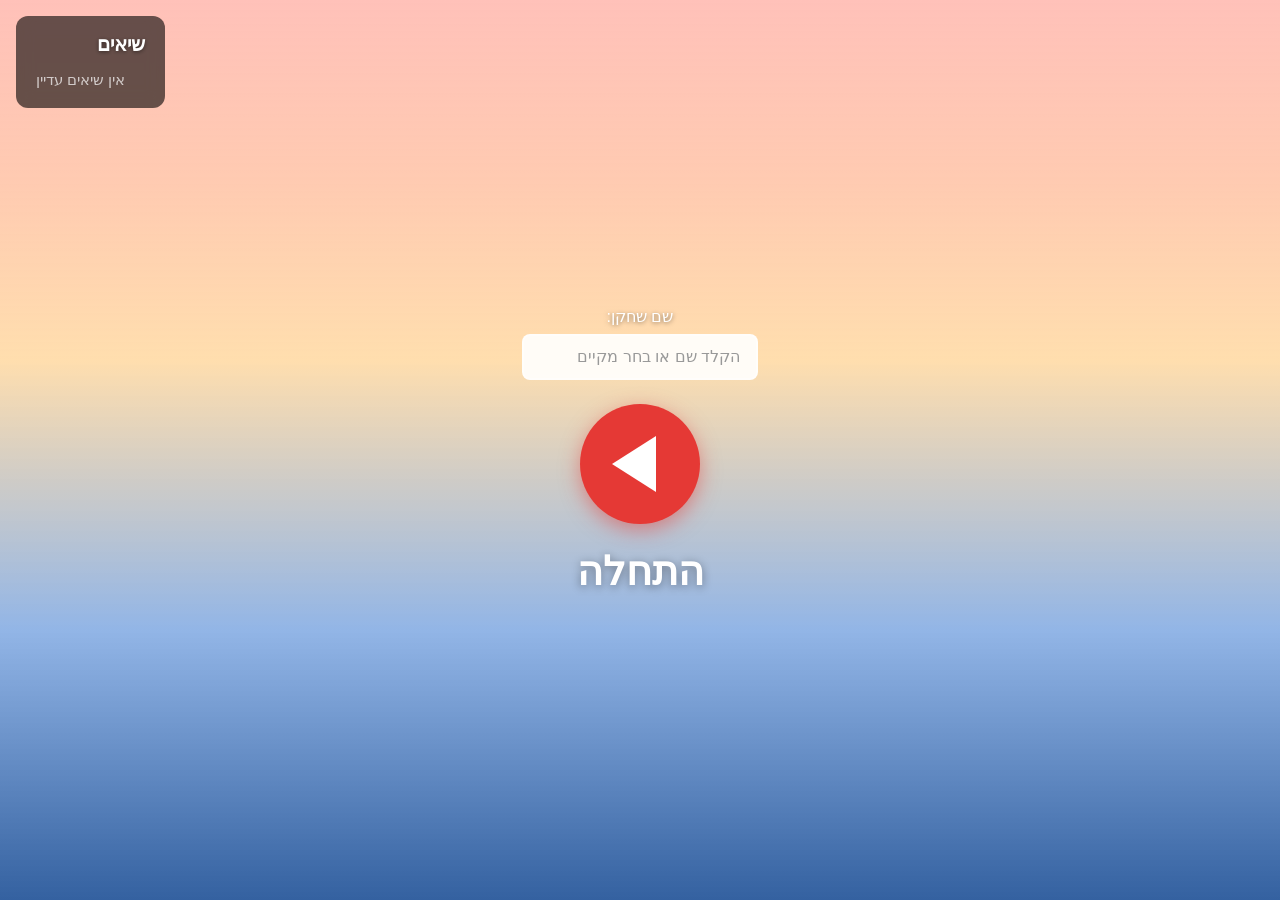
==== index.html @ 1b69e371 "Initial commit: sea-click game Co-authored-by: Cursor <cursoragent@cursor.com>" ====
<!DOCTYPE html>
<html lang="he" dir="rtl">
<head>
    <meta charset="UTF-8">
    <meta name="viewport" content="width=device-width, initial-scale=1.0, viewport-fit=cover">
    <meta name="theme-color" content="#e53935">
    <title>sea-click</title>
    <link rel="icon" type="image/svg+xml" href="icon.svg">
    <link rel="apple-touch-icon" href="icon.svg">
    <link rel="manifest" href="manifest.json">
    <link rel="stylesheet" href="styles.css">
</head>
<body>
    <div class="background"></div>

    <div class="high-scores" id="highScores">
        <h3 class="high-scores-title">שיאים</h3>
        <ol class="high-scores-list" id="highScoresList"></ol>
    </div>
    
    <div class="start-screen" id="startScreen">
        <div class="player-name-section">
            <label for="playerName">שם שחקן:</label>
            <input type="text" id="playerName" list="playerNames" placeholder="הקלד שם או בחר מקיים">
            <datalist id="playerNames"></datalist>
            <p class="player-name-error hidden" id="playerNameError">יש לבחור או ליצור שחקן כדי להתחיל</p>
        </div>
        <button class="play-button" id="playButton" aria-label="התחלה">
            <span class="play-triangle"></span>
        </button>
        <h1 class="start-text" id="startText">התחלה</h1>
    </div>

    <div class="countdown-screen hidden" id="countdownScreen">
        <div class="candies-container" id="candiesContainer"></div>
        <div class="countdown-number" id="countdownNumber">5.0</div>
        <div class="clicks-during-countdown">לחיצות: <span id="clickCount">0</span></div>
    </div>

    <div class="results-screen hidden" id="resultsScreen">
        <h2 class="results-title">סיימת!</h2>
        <div class="results-count">לחצת <span id="finalClickCount">0</span> פעמים</div>
        <p class="results-hint">יחזור להתחלה בעוד 5 שניות</p>
    </div>

    <audio id="bgMusic" loop preload="auto">
        <source src="audio/ocean.mp3" type="audio/mpeg">
        <source src="https://www.orangefreesounds.com/wp-content/uploads/2015/08/Ocean-waves.mp3" type="audio/mpeg">
    </audio>

    <script src="app.js"></script>
</body>
</html>
---- styles.css ----
* {
    margin: 0;
    padding: 0;
    box-sizing: border-box;
}

html {
    -webkit-tap-highlight-color: transparent;
    touch-action: manipulation;
}

body {
    width: 100vw;
    height: 100vh;
    min-height: -webkit-fill-available;
    overflow: hidden;
    display: flex;
    justify-content: center;
    align-items: center;
    user-select: none;
    -webkit-user-select: none;
    -moz-user-select: none;
}

body::selection {
    background: transparent;
}

/* High scores table */
.high-scores {
    position: fixed;
    top: max(16px, env(safe-area-inset-top));
    left: max(16px, env(safe-area-inset-left));
    background: rgba(0, 0, 0, 0.6);
    backdrop-filter: blur(8px);
    -webkit-backdrop-filter: blur(8px);
    border-radius: 12px;
    padding: 16px 20px;
    min-width: 140px;
    max-width: 45vw;
    z-index: 10;
}

.high-scores-title {
    font-family: 'Segoe UI', Tahoma, Geneva, Verdana, sans-serif;
    font-size: 1.25rem;
    color: white;
    margin-bottom: 12px;
    text-shadow: 0 1px 4px rgba(0, 0, 0, 0.5);
}

.high-scores-list {
    font-family: 'Segoe UI', Tahoma, Geneva, Verdana, sans-serif;
    font-size: 0.95rem;
    color: white;
    padding-right: 20px;
    line-height: 1.6;
}

.high-scores-list:empty::before {
    content: "אין שיאים עדיין";
    color: rgba(255, 255, 255, 0.7);
}

/* Player name section */
.player-name-section {
    display: flex;
    flex-direction: column;
    align-items: center;
    gap: 8px;
}

.player-name-section label {
    font-family: 'Segoe UI', Tahoma, Geneva, Verdana, sans-serif;
    font-size: 1rem;
    color: white;
    text-shadow: 0 1px 4px rgba(0, 0, 0, 0.5);
}

.player-name-section input {
    font-family: 'Segoe UI', Tahoma, Geneva, Verdana, sans-serif;
    font-size: 16px;
    padding: 12px 16px;
    border-radius: 8px;
    border: 2px solid rgba(255, 255, 255, 0.5);
    background: rgba(255, 255, 255, 0.9);
    min-width: 180px;
    max-width: 90vw;
    user-select: text;
}

.player-name-section input::placeholder {
    color: #999;
}

.player-name-section input.error {
    border-color: #e53935;
}

.player-name-error {
    font-family: 'Segoe UI', Tahoma, Geneva, Verdana, sans-serif;
    font-size: 0.9rem;
    color: #ffcdd2;
    margin-top: 4px;
}

.player-name-error.hidden {
    display: none;
}

.background {
    position: fixed;
    top: 0;
    left: 0;
    width: 100%;
    height: 100%;
    background: 
        linear-gradient(
            to bottom,
            rgba(255, 100, 80, 0.4) 0%,
            rgba(255, 150, 100, 0.5) 20%,
            rgba(255, 200, 120, 0.6) 40%,
            rgba(100, 150, 220, 0.7) 70%,
            rgba(30, 80, 150, 0.9) 100%
        ),
        url('https://images.unsplash.com/photo-1507525428034-b723cf961d3e?auto=format&fit=crop&w=1920&q=80') center/cover no-repeat;
    z-index: -1;
}

.start-screen {
    display: flex;
    flex-direction: column;
    align-items: center;
    gap: 24px;
    padding: env(safe-area-inset-top) env(safe-area-inset-right) env(safe-area-inset-bottom) env(safe-area-inset-left);
    transition: opacity 0.5s cubic-bezier(0.4, 0, 0.2, 1), transform 0.5s cubic-bezier(0.4, 0, 0.2, 1);
}

.start-screen .play-button {
    animation: play-button-enter 0.6s cubic-bezier(0.34, 1.56, 0.64, 1) both;
}

.start-screen .start-text {
    animation: play-button-enter 0.6s cubic-bezier(0.34, 1.56, 0.64, 1) 0.1s both;
}

@keyframes play-button-enter {
    from {
        opacity: 0;
        transform: scale(0.5);
    }
    to {
        opacity: 1;
        transform: scale(1);
    }
}

.start-screen.hidden {
    opacity: 0;
    transform: scale(0.95);
    pointer-events: none;
}

.play-button {
    width: clamp(80px, 22vw, 120px);
    height: clamp(80px, 22vw, 120px);
    border-radius: 50%;
    background: #e53935;
    border: none;
    cursor: pointer;
    display: flex;
    justify-content: center;
    align-items: center;
    box-shadow: 0 6px 20px rgba(229, 57, 53, 0.5);
    transition: transform 0.2s ease, box-shadow 0.2s ease;
}

@media (hover: hover) {
    .play-button:hover {
        transform: scale(1.05);
        box-shadow: 0 8px 28px rgba(229, 57, 53, 0.6);
    }
}

.play-button:active {
    transform: scale(0.98);
}

.play-triangle {
    width: 0;
    height: 0;
    border-top: min(28px, 7vw) solid transparent;
    border-bottom: min(28px, 7vw) solid transparent;
    border-right: min(44px, 11vw) solid white;
    transform: translateX(-6px);
}

.start-text {
    font-family: 'Segoe UI', Tahoma, Geneva, Verdana, sans-serif;
    font-size: 2.5rem;
    font-weight: 700;
    color: white;
    text-shadow: 0 2px 10px rgba(0, 0, 0, 0.4);
}

/* Countdown screen */
.countdown-screen,
.results-screen {
    position: fixed;
    top: 0;
    left: 0;
    width: 100%;
    height: 100%;
    display: flex;
    flex-direction: column;
    justify-content: center;
    align-items: center;
    gap: 24px;
    cursor: pointer;
    padding: env(safe-area-inset-top) env(safe-area-inset-right) env(safe-area-inset-bottom) env(safe-area-inset-left);
    transition: opacity 0.5s cubic-bezier(0.4, 0, 0.2, 1), transform 0.5s cubic-bezier(0.4, 0, 0.2, 1);
}

.countdown-screen {
    animation: screen-enter 0.5s ease-out;
}

.results-screen {
    animation: screen-enter 0.5s ease-out;
}

@keyframes screen-enter {
    from {
        opacity: 0;
        transform: scale(0.96);
    }
    to {
        opacity: 1;
        transform: scale(1);
    }
}

.countdown-screen.hidden,
.results-screen.hidden {
    opacity: 0;
    transform: scale(0.98);
    pointer-events: none;
}

/* Flying candies and foods */
.candies-container {
    position: fixed;
    top: 0;
    left: 0;
    width: 100%;
    height: 100%;
    pointer-events: none;
    z-index: 1;
}

.candy {
    position: absolute;
    left: 0;
    top: 0;
    font-size: 2rem;
    will-change: transform;
    text-shadow: 0 2px 8px rgba(0, 0, 0, 0.4);
}

.countdown-screen .countdown-number,
.countdown-screen .clicks-during-countdown {
    position: relative;
    z-index: 2;
}

.countdown-number {
    font-family: 'Segoe UI', Tahoma, Geneva, Verdana, sans-serif;
    font-size: clamp(4rem, 25vw, 8rem);
    font-weight: 700;
    color: white;
    text-shadow: 0 4px 20px rgba(0, 0, 0, 0.5);
    animation: countdown-pulse 1s ease-in-out infinite;
}

@keyframes countdown-pulse {
    0%, 100% { transform: scale(1); }
    50% { transform: scale(1.03); }
}

.clicks-during-countdown {
    font-family: 'Segoe UI', Tahoma, Geneva, Verdana, sans-serif;
    font-size: 1.5rem;
    color: white;
    text-shadow: 0 2px 8px rgba(0, 0, 0, 0.5);
}

/* Results screen */
.results-title {
    font-family: 'Segoe UI', Tahoma, Geneva, Verdana, sans-serif;
    font-size: 2.5rem;
    color: white;
    text-shadow: 0 2px 10px rgba(0, 0, 0, 0.5);
}

.results-count {
    font-family: 'Segoe UI', Tahoma, Geneva, Verdana, sans-serif;
    font-size: 2rem;
    color: white;
    text-shadow: 0 2px 10px rgba(0, 0, 0, 0.5);
    animation: results-pop 0.5s cubic-bezier(0.34, 1.56, 0.64, 1) 0.2s both;
}

@keyframes results-pop {
    from {
        opacity: 0;
        transform: scale(0.8);
    }
    to {
        opacity: 1;
        transform: scale(1);
    }
}

.results-hint {
    font-family: 'Segoe UI', Tahoma, Geneva, Verdana, sans-serif;
    font-size: 1rem;
    color: rgba(255, 255, 255, 0.8);
    text-shadow: 0 1px 4px rgba(0, 0, 0, 0.5);
}

/* Mobile & responsive */
@media (max-width: 600px) {
    .player-name-section input {
        font-size: 16px;
    }
    .high-scores {
        padding: 12px 16px;
        min-width: 120px;
        max-width: 55vw;
    }

    .high-scores-title {
        font-size: 1.1rem;
    }

    .high-scores-list {
        font-size: 0.85rem;
    }

    .start-text {
        font-size: 2rem;
    }

    .player-name-section {
        gap: 6px;
    }

    .clicks-during-countdown {
        font-size: 1.25rem;
    }

    .results-title {
        font-size: 2rem;
    }

    .results-count {
        font-size: 1.5rem;
    }

    .results-hint {
        font-size: 0.9rem;
    }

    .candy {
        font-size: 1.5rem;
    }
}

/* Prevent pull-to-refresh during game on mobile */
@media (hover: none) and (pointer: coarse) {
    body {
        overscroll-behavior-y: contain;
    }
}
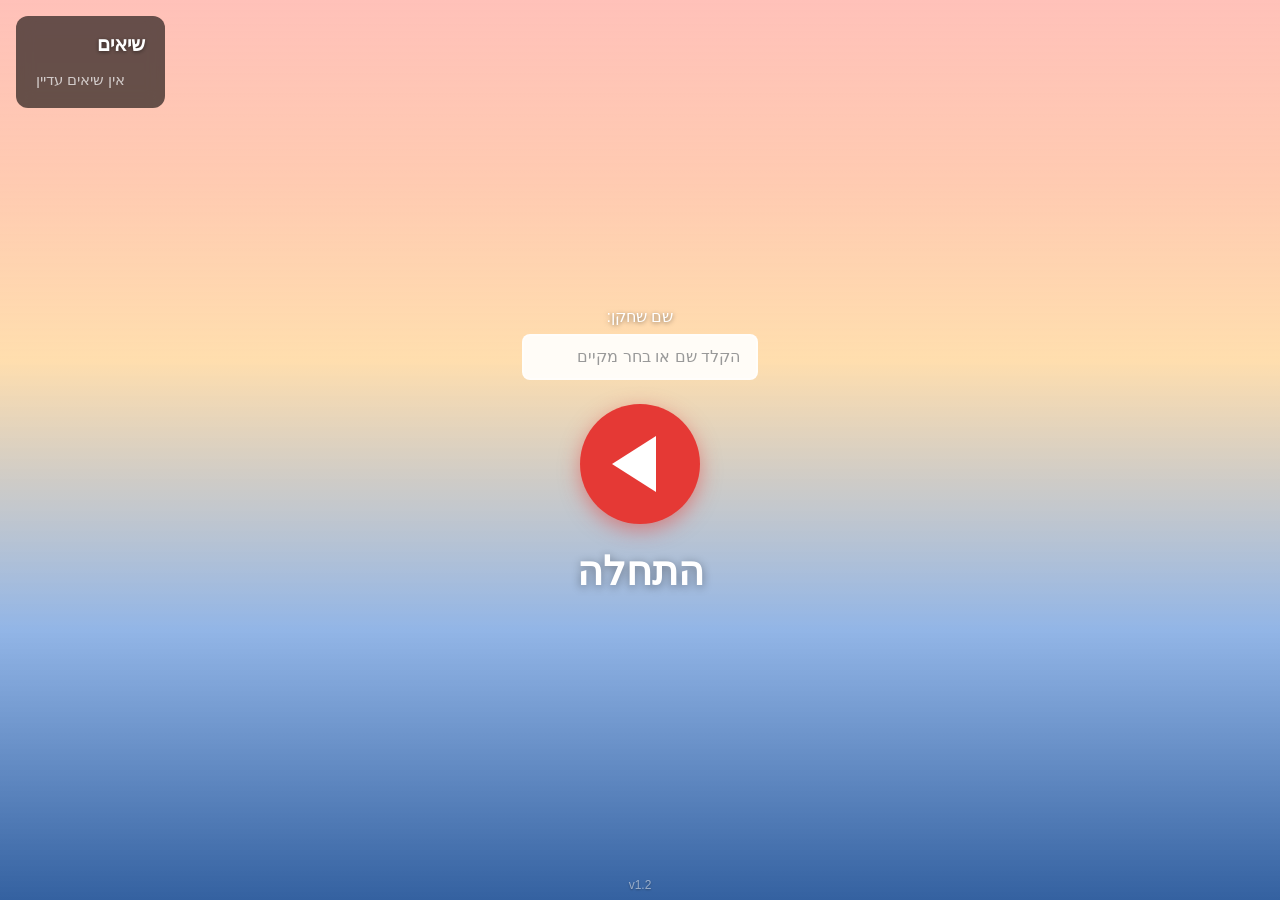
==== commit 1e300b54: "v1.2: תצוגת מספר גרסה בתחתית המסך Co-authored-by: Cursor <cursoragent@cursor.com>" ====
--- a/index.html
+++ b/index.html
@@ -2,7 +2,7 @@
 <html lang="he" dir="rtl">
 <head>
     <meta charset="UTF-8">
-    <meta name="viewport" content="width=device-width, initial-scale=1.0, viewport-fit=cover">
+    <meta name="viewport" content="width=device-width, initial-scale=1.0, maximum-scale=1.0, user-scalable=no, viewport-fit=cover">
     <meta name="theme-color" content="#e53935">
     <title>sea-click</title>
     <link rel="icon" type="image/svg+xml" href="icon.svg">
@@ -32,6 +32,7 @@
     </div>
 
     <div class="countdown-screen hidden" id="countdownScreen">
+        <div class="ripples-container" id="ripplesContainer"></div>
         <div class="candies-container" id="candiesContainer"></div>
         <div class="countdown-number" id="countdownNumber">5.0</div>
         <div class="clicks-during-countdown">לחיצות: <span id="clickCount">0</span></div>
@@ -44,10 +45,11 @@
     </div>
 
     <audio id="bgMusic" loop preload="auto">
-        <source src="audio/ocean.mp3" type="audio/mpeg">
-        <source src="https://www.orangefreesounds.com/wp-content/uploads/2015/08/Ocean-waves.mp3" type="audio/mpeg">
+        <source src="audio/background.mp3" type="audio/mpeg">
+        <source src="https://www.orangefreesounds.com/wp-content/uploads/2021/02/Calm-relaxing-piano-music.mp3" type="audio/mpeg">
     </audio>
 
+    <div class="version" id="versionEl"></div>
     <script src="app.js"></script>
 </body>
 </html>
--- a/styles.css
+++ b/styles.css
@@ -55,6 +55,38 @@
     color: white;
     padding-right: 20px;
     line-height: 1.6;
+}
+
+.high-scores-list li {
+    display: flex;
+    align-items: center;
+    justify-content: space-between;
+    gap: 8px;
+}
+
+.high-scores-list .score-entry {
+    flex: 1;
+}
+
+.high-scores-list .score-delete {
+    background: rgba(255, 255, 255, 0.2);
+    border: none;
+    color: white;
+    width: 24px;
+    height: 24px;
+    border-radius: 50%;
+    cursor: pointer;
+    font-size: 1.2rem;
+    line-height: 1;
+    padding: 0;
+    display: flex;
+    align-items: center;
+    justify-content: center;
+    flex-shrink: 0;
+}
+
+.high-scores-list .score-delete:hover {
+    background: rgba(229, 57, 53, 0.8);
 }
 
 .high-scores-list:empty::before {
@@ -137,10 +169,12 @@
 }
 
 .start-screen .play-button {
+    opacity: 0;
     animation: play-button-enter 0.6s cubic-bezier(0.34, 1.56, 0.64, 1) both;
 }
 
 .start-screen .start-text {
+    opacity: 0;
     animation: play-button-enter 0.6s cubic-bezier(0.34, 1.56, 0.64, 1) 0.1s both;
 }
 
@@ -221,11 +255,8 @@
     transition: opacity 0.5s cubic-bezier(0.4, 0, 0.2, 1), transform 0.5s cubic-bezier(0.4, 0, 0.2, 1);
 }
 
-.countdown-screen {
-    animation: screen-enter 0.5s ease-out;
-}
-
-.results-screen {
+.countdown-screen:not(.hidden),
+.results-screen:not(.hidden) {
     animation: screen-enter 0.5s ease-out;
 }
 
@@ -245,6 +276,36 @@
     opacity: 0;
     transform: scale(0.98);
     pointer-events: none;
+}
+
+/* Water ripple effect */
+.ripples-container {
+    position: fixed;
+    top: 0;
+    left: 0;
+    width: 100%;
+    height: 100%;
+    pointer-events: none;
+    z-index: 3;
+}
+
+.ripple {
+    position: absolute;
+    width: 60px;
+    height: 60px;
+    border-radius: 50%;
+    border: 2px solid rgba(255, 255, 255, 0.6);
+    background: rgba(255, 255, 255, 0.2);
+    transform: translate(-50%, -50%) scale(0);
+    animation: ripple-expand 0.8s ease-out forwards;
+}
+
+@keyframes ripple-expand {
+    to {
+        transform: translate(-50%, -50%) scale(4);
+        opacity: 0;
+        border-width: 1px;
+    }
 }
 
 /* Flying candies and foods */
@@ -376,6 +437,20 @@
     }
 }
 
+/* Version display - bottom center */
+.version {
+    position: fixed;
+    bottom: max(8px, env(safe-area-inset-bottom));
+    left: 50%;
+    transform: translateX(-50%);
+    font-family: 'Segoe UI', Tahoma, Geneva, Verdana, sans-serif;
+    font-size: 0.75rem;
+    color: rgba(255, 255, 255, 0.5);
+    text-shadow: 0 1px 2px rgba(0, 0, 0, 0.3);
+    z-index: 5;
+    pointer-events: none;
+}
+
 /* Prevent pull-to-refresh during game on mobile */
 @media (hover: none) and (pointer: coarse) {
     body {
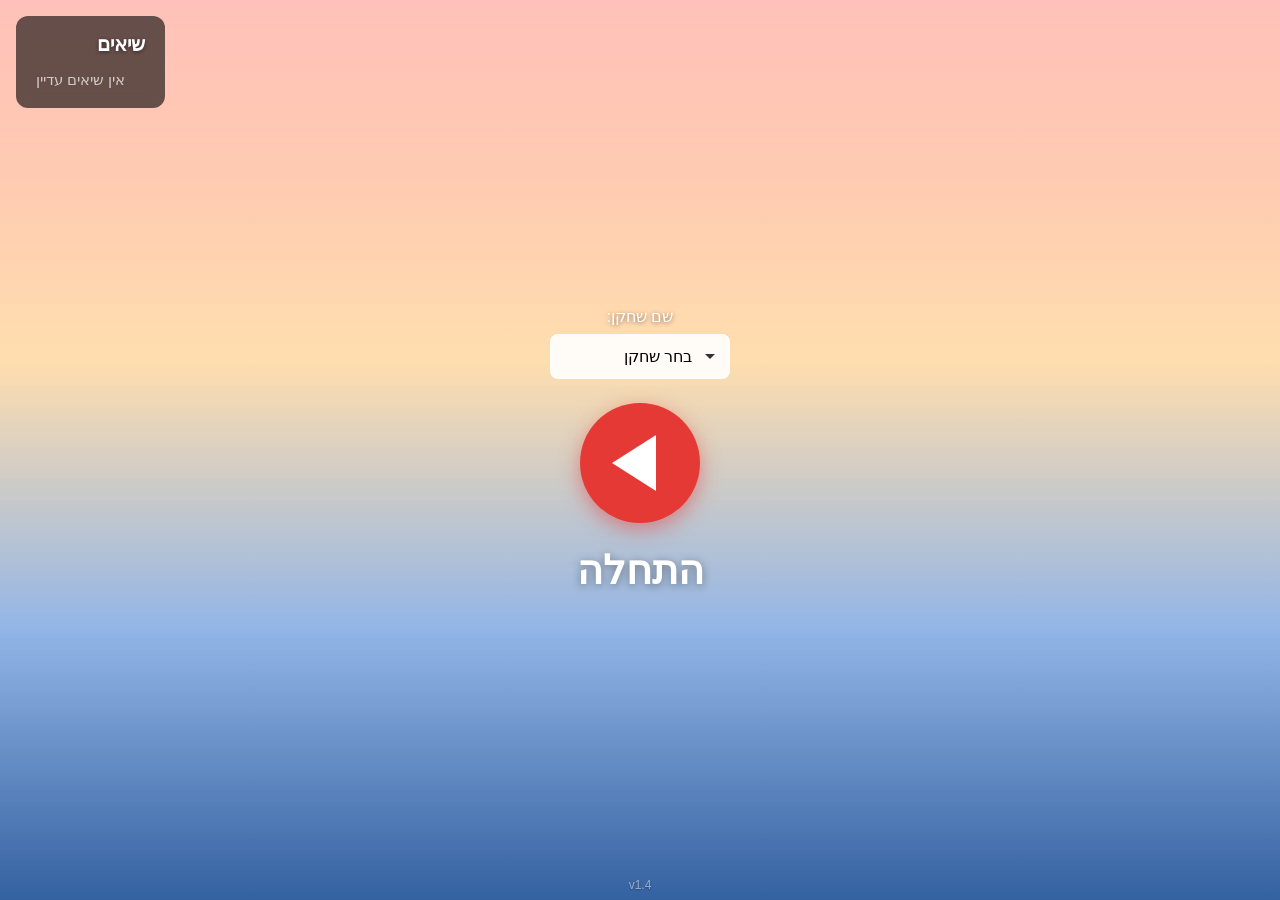
==== commit 547fa433: "v1.4: תפריט בחירת שחקן במקום שדה טקסט - מניעת מקלדת אוטומטית Co-authored-by: Cursor <cursoragent@cur" ====
--- a/index.html
+++ b/index.html
@@ -20,9 +20,11 @@
     
     <div class="start-screen" id="startScreen">
         <div class="player-name-section">
-            <label for="playerName">שם שחקן:</label>
-            <input type="text" id="playerName" list="playerNames" placeholder="הקלד שם או בחר מקיים">
-            <datalist id="playerNames"></datalist>
+            <label for="playerSelect">שם שחקן:</label>
+            <select id="playerSelect">
+                <option value="">בחר שחקן</option>
+                <option value="__add_new__">➕ הוסף שם חדש</option>
+            </select>
             <p class="player-name-error hidden" id="playerNameError">יש לבחור או ליצור שחקן כדי להתחיל</p>
         </div>
         <button class="play-button" id="playButton" aria-label="התחלה">
--- a/styles.css
+++ b/styles.css
@@ -24,6 +24,12 @@
 
 body::selection {
     background: transparent;
+}
+
+/* During game: hide clickable elements to prevent keyboard/focus issues */
+body.in-game .high-scores {
+    visibility: hidden;
+    pointer-events: none;
 }
 
 /* High scores table */
@@ -109,23 +115,28 @@
     text-shadow: 0 1px 4px rgba(0, 0, 0, 0.5);
 }
 
-.player-name-section input {
+.player-name-section select {
     font-family: 'Segoe UI', Tahoma, Geneva, Verdana, sans-serif;
     font-size: 16px;
-    padding: 12px 16px;
+    padding: 12px 36px 12px 16px;
     border-radius: 8px;
     border: 2px solid rgba(255, 255, 255, 0.5);
     background: rgba(255, 255, 255, 0.9);
     min-width: 180px;
     max-width: 90vw;
-    user-select: text;
-}
-
-.player-name-section input::placeholder {
-    color: #999;
-}
-
-.player-name-section input.error {
+    cursor: pointer;
+    appearance: none;
+    background-image: url("data:image/svg+xml,%3Csvg xmlns='http://www.w3.org/2000/svg' width='12' height='12' viewBox='0 0 12 12'%3E%3Cpath fill='%23333' d='M6 8L1 3h10z'/%3E%3C/svg%3E");
+    background-repeat: no-repeat;
+    background-position: right 12px center;
+}
+
+.player-name-section select:focus {
+    outline: none;
+    border-color: rgba(229, 57, 53, 0.8);
+}
+
+.player-name-section select.error {
     border-color: #e53935;
 }
 
